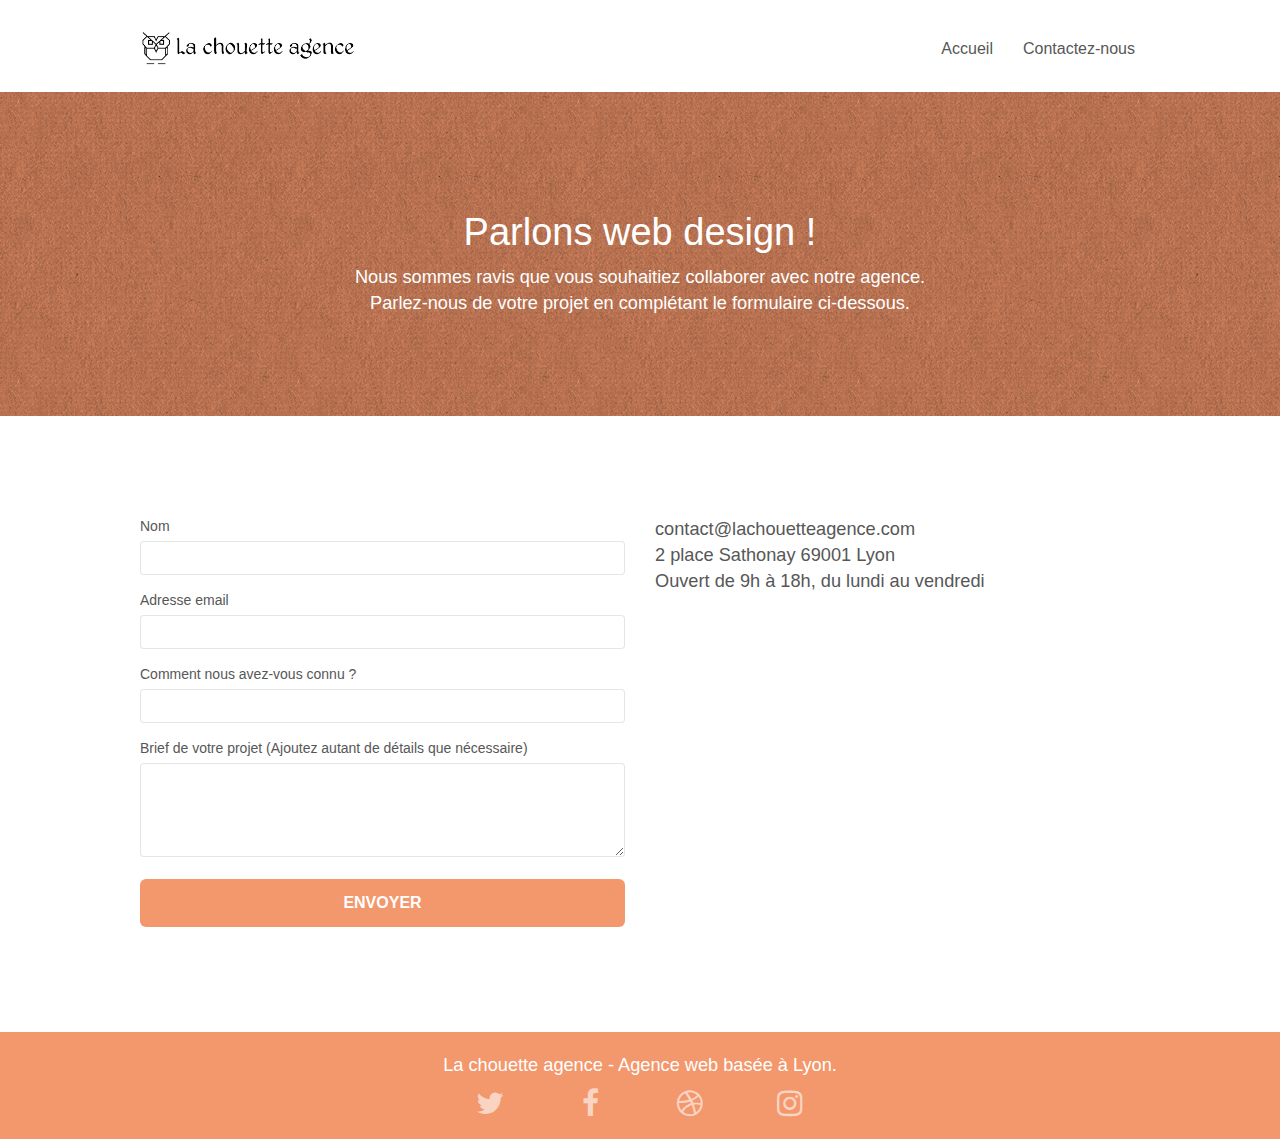
==== page2.html @ 3ee003ad "ajout balise sémantique" ====
<!doctype html>
<html lang="fr">
<head>
    <meta charset="utf-8">
    <meta name="viewport" content="width=device-width, initial-scale=1.0, viewport-fit=cover">
    <link rel="shortcut icon" type="image/png" href="favicon.jpg">
    <!-- CSS -->
	<link rel="stylesheet" type="text/css" href="./css/bootstrap.css">
	<link rel="stylesheet" type="text/css" href="style.css">
	<link rel="stylesheet" type="text/css" href="./css/font-awesome.css">
	<link rel="stylesheet" type="text/css" href="./css/et-line.css">
	<!--CSS END-->
    <!--Javascript-->
	<script src="./js/jquery-2.1.0.js" defer></script>
	<script src="./js/bootstrap.js" defer></script>
	<script src="./js/blocs.js" defer></script>
	<script src="./js/jquery.touchSwipe.js" defer></script>
	<script src="./js/gmaps.js" defer></script>
	<!--Javascript END-->

    <title>La chouette agence - Entreprise de Web Design à Lyon</title>
	<meta name="description"
	content="La chouette agence est une agence web design qui aide les entreprises à devenir attractives et visibles dur internet.">
</head>
<body>
<!-- Principal conteneur -->
<div class="page-container">
    
<!-- bloc-0 -->
<header class="bloc bgc-white l-bloc " id="bloc-0">
	<div class="container bloc-sm">
		<nav class="navbar row">
			<div class="navbar-header">
				<a class="navbar-brand" href="index.html"><img src="img/la-chouette-agence.png" alt="logo de la chouette agence" height="40" /></a>
				<button id="nav-toggle" type="button" class="ui-navbar-toggle navbar-toggle" data-toggle="collapse" data-target=".navbar-1">
					<span class="sr-only">Toggle navigation</span><span class="icon-bar"></span><span class="icon-bar"></span><span class="icon-bar"></span>
				</button>
			</div>
			<div class="collapse navbar-collapse navbar-1 special-dropdown-nav">
				<ul class="site-navigation nav navbar-nav">
					<li>
						<a href="index.html">Accueil</a>
					</li>
					<li>
						<a href="page2.html">Contactez-nous</a>
					</li>
				</ul>
			</div>
		</nav>
	</div>
</header>
<!-- bloc-0 END -->

<!-- bloc-6 -->
<section class="bloc bg-dots-bg bg-repeat bgc-atomic-tangerine d-bloc bloc-bg-texture texture-paper" id="bloc-6">
	<div class="container bloc-lg">
		<div class="row">
			<div class="col-sm-12">
				<h1 class="text-center hero-bloc-text tc-white">
					Parlons web design !
				</h1>
				<p class="text-center mg-lg tc-white tight-width-whitespace">
					Nous sommes ravis que vous souhaitiez collaborer avec notre agence.<br>
					Parlez-nous de votre projet en complétant le formulaire ci-dessous.
				</p>
			</div>
		</div>
	</div>
</section>
<!-- bloc-6 END -->

<!-- bloc-7 -->
<section class="bloc bgc-white l-bloc" id="bloc-7">
	<div class="container bloc-lg">
		<div class="row">
			<div class="col-sm-6">
				<form id="form_1" novalidate success-msg="Your message has been sent." fail-msg="Sorry it seems that our mail server is not responding, Sorry for the inconvenience!">
					<div class="form-group">
						<label for="name">
							Nom
						</label>
						<input id="name" class="form-control" required />
					</div>
					<div class="form-group">
						<label for="email">
							Adresse email
						</label>
						<input id="email" class="form-control" type="email" required />
					</div>
					<div class="form-group">
						<label for="input_504">
							Comment nous avez-vous connu ?
						</label>
						<input class="form-control" type="email" required id="input_504" />
					</div>
					<div class="form-group">
						<label for="message">
							Brief de votre projet (Ajoutez autant de détails que nécessaire)<br>
						</label><textarea id="message" class="form-control" rows="4" cols="50" required></textarea>
					</div> 
					<button class="bloc-button btn btn-lg btn-block cta-hero btn-atomic-tangerine" type="submit">
						Envoyer
					</button>
				</form>
			</div>
			<div class="col-sm-6">
				<p>
					contact@lachouetteagence.com<br>2 place Sathonay 69001 Lyon<br>Ouvert de 9h à 18h, du lundi au vendredi<br>
				</p>
			</div>
		</div>
	</div>
</section>
<!-- bloc-7 END -->

<!-- ScrollToTop Button -->
<a class="bloc-button btn btn-d scrollToTop" onclick="scrollToTarget('1')"><span class="fa fa-chevron-up"></span></a>
<!-- ScrollToTop Button END-->


<!-- Footer - bloc-8 -->
<footer class="bloc bgc-atomic-tangerine d-bloc" id="bloc-8">
	<div class="container bloc-sm">
		<div class="row">
			<div class="col-sm-12">
				<p class="text-center white">
					La chouette agence - Agence web basée à Lyon.<br>
				</p>
				<div class="row row-no-gutters social">
					<div class="col-sm-3">
						<div class="text-center">
							<a class="social" href="index.html"><span class="fa fa-twitter icon-md"></span></a>
						</div>
					</div>
					<div class="col-sm-3">
						<div class="text-center">
							<a class="social" href="index.html"><span class="fa fa-facebook icon-md"></span></a>
						</div>
					</div>
					<div class="col-sm-3">
						<div class="text-center">
							<a class="social" href="index.html"><span class="fa fa-dribbble icon-md"></span></a>
						</div>
					</div>
					<div class="col-sm-3">
						<div class="text-center">
							<a class="social" href="index.html"><span class="fa fa-instagram icon-md"></span></a>
						</div>
					</div>
				</div>
			</div>
		</div>
	</div>
</footer>
<!-- Footer - bloc-8 END -->

</div>
<!-- Principal conteneur END -->
    

</body>
</html>
---- style.css ----
body {
    margin: 0;
    padding: 0;
    background: #FFF;
    overflow-x: hidden;
    -webkit-font-smoothing: antialiased;
    -moz-osx-font-smoothing: grayscale;
}

.customer-advice {
    font-size: 1.3em;
    color: black;
}
.customer-advice p {
    font-size: 0.8em;
    color:black;
}

a,
button {
    transition: all .3s ease-in-out;
    outline: none!important;
}

a:hover {
    text-decoration: none;
    cursor: pointer;
}

#page-loading-blocs-notifaction {
    position: fixed;
    top: 0;
    bottom: 0;
    width: 100%;
    z-index: 100000;
    background: #FFFFFF url("img/pageload-spinner.gif") no-repeat center center;
}

.bloc {
    width: 100%;
    clear: both;
    background: 50% 50% no-repeat;
    padding: 0 50px;
    -webkit-background-size: cover;
    -moz-background-size: cover;
    -o-background-size: cover;
    background-size: cover;
    position: relative;
}

.bloc .container {
    padding-left: 0;
    padding-right: 0;
}

.bloc-lg {
    padding: 100px 50px;
}

.bloc-md {
    padding: 50px;
}

.bloc-sm {
    padding: 20px 50px;
}

.bg-center,
.bg-l-edge,
.bg-r-edge,
.bg-t-edge,
.bg-b-edge,
.bg-tl-edge,
.bg-bl-edge,
.bg-tr-edge,
.bg-br-edge,
.bg-repeat {
    -webkit-background-size: auto!important;
    -moz-background-size: auto!important;
    -o-background-size: auto!important;
    background-size: auto!important;
}

.bg-repeat {
    background: repeat;
}

.bg-t-edge {
    background: top no-repeat;
}

.bloc-bg-texture::before {
    content: "";
    background-size: 2px 2px;
    position: absolute;
    top: 0;
    bottom: 0;
    left: 0;
    right: 0;
}

.texture-paper::before {
    background: url("img/texture-paper.png");
    background-size: 280px 280px;
}

.b-parallax {
    background-attachment: fixed;
}

.d-bloc {
    color: rgba(255, 255, 255, .7);
}

.d-bloc button:hover {
    color: rgba(255, 255, 255, .9);
}

.d-bloc .icon-round,
.d-bloc .icon-square,
.d-bloc .icon-rounded,
.d-bloc .icon-semi-rounded-a,
.d-bloc .icon-semi-rounded-b {
    border-color: rgba(255, 255, 255, .9);
}

.d-bloc .divider-h span {
    border-color: rgba(255, 255, 255, .2);
}

.d-bloc .a-btn,
.d-bloc .navbar a,
.d-bloc .navbar-brand,
.d-bloc a .icon-sm,
.d-bloc a .icon-md,
.d-bloc a .icon-lg,
.d-bloc a .icon-xl,
.d-bloc h1 a,
.d-bloc h2 a,
.d-bloc h3 a,
.d-bloc h4 a,
.d-bloc h5 a,
.d-bloc h6 a,
.d-bloc p a {
    color: rgba(255, 255, 255, .6);
}

.d-bloc .a-btn:hover,
.d-bloc .navbar a:hover,
.d-bloc .navbar-brand:hover,
.d-bloc a:hover .icon-sm,
.d-bloc a:hover .icon-md,
.d-bloc a:hover .icon-lg,
.d-bloc a:hover .icon-xl,
.d-bloc h1 a:hover,
.d-bloc h2 a:hover,
.d-bloc h3 a:hover,
.d-bloc h4 a:hover,
.d-bloc h5 a:hover,
.d-bloc h6 a:hover,
.d-bloc p a:hover {
    color: rgba(255, 255, 255, 1);
}

.d-bloc .navbar-toggle .icon-bar {
    background: rgba(255, 255, 255, 1);
}

.d-bloc .btn-wire,
.d-bloc .btn-wire:hover {
    color: rgba(255, 255, 255, 1);
    border-color: rgba(255, 255, 255, 1);
}

.d-bloc .panel {
    color: rgba(0, 0, 0, .5);
}

.d-bloc .panel button:hover {
    color: rgba(0, 0, 0, .7);
}

.d-bloc .panel icon {
    border-color: rgba(0, 0, 0, .7);
}

.d-bloc .panel .divider-h span {
    border-color: rgba(0, 0, 0, .1);
}

.d-bloc .panel .a-btn {
    color: rgba(0, 0, 0, .6);
}

.d-bloc .panel .a-btn:hover {
    color: rgba(0, 0, 0, 1);
}

.d-bloc .panel .btn-wire,
.d-bloc .panel .btn-wire:hover {
    color: rgba(0, 0, 0, .7);
    border-color: rgba(0, 0, 0, .3);
}

.d-bloc .panel,
.l-bloc {
    color: rgba(0, 0, 0, .5);
}

.d-bloc .panel button:hover,
.l-bloc button:hover {
    color: rgba(0, 0, 0, .7);
}

.l-bloc .icon-round,
.l-bloc .icon-square,
.l-bloc .icon-rounded,
.l-bloc .icon-semi-rounded-a,
.l-bloc .icon-semi-rounded-b {
    border-color: rgba(0, 0, 0, .7);
}

.d-bloc .panel .divider-h span,
.l-bloc .divider-h span {
    border-color: rgba(0, 0, 0, .1);
}

.d-bloc .panel .a-btn,
.l-bloc .a-btn,
.l-bloc .navbar a,
.l-bloc .navbar-brand,
.l-bloc a .icon-sm,
.l-bloc a .icon-md,
.l-bloc a .icon-lg,
.l-bloc a .icon-xl,
.l-bloc h1 a,
.l-bloc h2 a,
.l-bloc h3 a,
.l-bloc h4 a,
.l-bloc h5 a,
.l-bloc h6 a,
.l-bloc p a {
    color: rgba(0, 0, 0, .6);
}

.d-bloc .panel .a-btn:hover,
.l-bloc .a-btn:hover,
.l-bloc .navbar a:hover,
.l-bloc .navbar-brand:hover,
.l-bloc a:hover .icon-sm,
.l-bloc a:hover .icon-md,
.l-bloc a:hover .icon-lg,
.l-bloc a:hover .icon-xl,
.l-bloc h1 a:hover,
.l-bloc h2 a:hover,
.l-bloc h3 a:hover,
.l-bloc h4 a:hover,
.l-bloc h5 a:hover,
.l-bloc h6 a:hover,
.l-bloc p a:hover {
    color: rgba(0, 0, 0, 1);
}

.l-bloc .navbar-toggle .icon-bar {
    color: rgba(0, 0, 0, .6);
}

.d-bloc .panel .btn-wire,
.d-bloc .panel .btn-wire:hover,
.l-bloc .btn-wire,
.l-bloc .btn-wire:hover {
    color: rgba(0, 0, 0, .7);
    border-color: rgba(0, 0, 0, .3);
}

.voffset {
    margin-top: 30px;
}

.voffset-lg {
    margin-top: 80px;
}

.row-no-gutters {
    margin-right: 0;
    margin-left: 0;
}

.row.row-no-gutters > [class^="col-"],
.row.row-no-gutters > [class*=" col-"] {
    padding-right: 0;
    padding-left: 0;
}

#bloc-1-hero h1 {
    font-size: 32px;
}

.navbar {
    margin-bottom: 0;
    z-index: 1;
}

.navbar-brand {
    height: auto;
    padding: 3px 15px;
    font-size: 25px;
    font-weight: normal;
    font-weight: 600;
    line-height: 44px;
}

.navbar-brand img {
    max-height: 40px;
    margin: 0 5px 0 0;
    display: inline;
}

.navbar-brand img[src$=svg] {
    min-width: 100px;
}

.nav-center .navbar-brand img {
    margin: 0;
}

.navbar .nav {
    padding-top: 2px;
    margin-right: -16px;
    float: right;
    z-index: 1;
}

.nav > li {
    float: left;
    margin-top: 4px;
    font-size: 16px;
}

.navbar-nav .open .dropdown-menu > li > a {
    text-align: inherit;
}

.nav > li a:hover,
.nav > li a:focus {
    background: transparent;
}

.navbar-toggle {
    margin: 10px 10px 0 0;
    border: 0px;
}

.navbar-toggle:hover {
    background: transparent!important;
}

.navbar-toggle .icon-bar {
    background-color: rgba(0, 0, 0, .5);
    width: 26px;
}

.nav-invert .navbar .nav {
    float: left;
}

.nav-invert .navbar-header,
.nav-invert .navbar-brand {
    float: right;
    position: relative;
    z-index: 2;
}

@media (min-width: 768px) {
    .site-navigation {
        position: absolute;
        top: 50%;
        right: 20px;
        transform: translate(0, -50%);
        -webkit-transform: translateY(-50%);
    }
    .nav > li .dropdown-menu a,
    .nav > li .dropdown-menu a:hover {
        color: #484848;
    }
    .nav-invert .site-navigation {
        left: 0;
        right: 0;
    }
    .nav-center {
        text-align: center;
    }
    .nav-center .navbar-header {
        width: 100%;
    }
    .nav-center .navbar-header,
    .nav-center .navbar-brand,
    .nav-center .nav > li {
        float: none;
        display: inline-block;
    }
    .nav-center .site-navigation {
        position: relative;
        width: 100%;
        right: 0;
        margin-right: 0px;
        margin-top: 20px;
    }
    .nav-center.mini-nav .navbar-toggle {
        float: none;
        margin: 10px auto 0;
    }
}

.nav > li > .dropdown a {
    background: none!important;
    display: block;
    padding: 14px 15px;
}

nav .caret {
    margin: 0 5px;
}

.dropdown-menu .dropdown-menu {
    top: -8px;
    left: 100%;
}

.dropdown-menu .dropmenu-flow-right {
    top: 100%;
    left: 0;
    margin-left: -1px;
    border-top-left-radius: 0;
    border-top-right-radius: 0;
}

.dropdown-menu .dropdown span {
    border: 4px solid black;
    border-top-color: transparent;
    border-right-color: transparent;
    border-bottom-color: transparent;
    margin: 6px -5px 0 0!important;
    float: right;
}

.mg-md {
    margin-top: 10px;
    margin-bottom: 20px;
}

.mg-lg {
    margin-top: 10px;
    margin-bottom: 40px;
}

.btn {
    margin: 0 5px 5px 0;
}

.btn.pull-right {
    margin: 0 0 5px 5px;
}

.btn-d,
.btn-d:hover,
.btn-d:focus {
    color: #FFF;
    background: rgba(0, 0, 0, .3);
}

button {
    outline: none!important;
}

.btn-rd {
    border-radius: 40px;
}

.btn-clean {
    border: 1px solid rgba(0, 0, 0, .08);
    border-bottom-color: rgba(0, 0, 0, .1);
    text-shadow: 0 1px 0 rgba(0, 0, 1, .1);
    box-shadow: 0 1px 3px rgba(0, 0, 1, .25), inset 0 1px 0 0 rgba(255, 255, 255, .15);
}

.icon-md {
    font-size: 30px!important;
}

.icon-lg {
    font-size: 60px!important;
}

.sm-shadow {
    text-shadow: 0 1px 2px rgba(0, 0, 0, .3);
}

.panel-sq,
.panel-sq .panel-heading,
.panel-sq .panel-footer {
    border-radius: 0;
}

.panel-rd {
    border-radius: 30px;
}

.panel-rd .panel-heading {
    border-radius: 29px 29px 0 0;
}

.panel-rd .panel-footer {
    border-radius: 0 0 29px 29px;
}

.form-control {
    border-color: rgba(0, 0, 0, .1);
    box-shadow: none;
}

.scrollToTop {
    width: 40px;
    height: 40px;
    position: fixed;
    bottom: 20px;
    right: 20px;
    opacity: 0;
    z-index: 500;
    transition: all .3s ease-in-out;
}

.scrollToTop span {
    margin-top: 6px;
}

.showScrollTop {
    font-size: 14px;
    opacity: 1;
}

a[data-lightbox] {
    position: relative;
    display: block;
    text-align: center;
}

a[data-lightbox]:hover::before {
    content: "+";
    font-family: "HelveticaNeue-Light", "Helvetica Neue Light", "Helvetica Neue", Helvetica, Arial;
    font-size: 32px;
    width: 50px;
    height: 50px;
    margin-left: -25px;
    border-radius: 50%;
    background: rgba(0, 0, 0, .6);
    color: #FFF;
    font-weight: 100;
    z-index: 1;
    position: absolute;
    top: 50%;
    transform: translateY(-50%);
    -webkit-transform: translateY(-50%);
}

a[data-lightbox]:hover img {
    opacity: 0.6;
    -webkit-animation-fill-mode: none;
    animation-fill-mode: none;
}

#lightbox-modal {
    display: flex;
    align-items: center;
}

#lightbox-modal .modal-dialog {
    width: 90%;
    max-width: 900px;
    margin: 0 auto 0;
}

#lightbox-modal .modal-dialog img {
    max-height: 90vh;
    margin: 0 auto;
}

.lightbox-caption {
    padding: 20px;
    color: #FFF;
    background: rgba(0, 0, 0, .5);
    position: absolute;
    left: 15px;
    right: 15px;
    bottom: 5px;
}

.close-lightbox {
    color: #FFF;
    font-size: 30px;
    position: absolute;
    top: 20px;
    right: 20px;
    z-index: 20;
    background: rgba(0, 0, 0, .5);
    border: none;
    line-height: 30px;
    padding: 0 9px 5px;
    opacity: 0.3;
}

.close-lightbox:hover,
.next-lightbox:hover,
.prev-lightbox:hover {
    opacity: 1.0;
    color: #FFF;
}

.next-lightbox,
.prev-lightbox {
    font-size: 20px;
    color: rgba(255, 255, 255, .9);
    background: rgba(0, 0, 0, .5);
    transition: all .2s ease-in-out;
    position: absolute;
    top: 45%;
    z-index: 1;
    opacity: 0.4;
}

.next-lightbox {
    padding: 6px 8px 1px 13px;
    right: 25px;
}

.prev-lightbox {
    padding: 6px 13px 1px 10px;
    left: 25px;
}

.snapshot-lb .modal-body {
    padding-bottom: 45px;
}

.snapshot-lb .lightbox-caption {
    padding: 0;
    color: rgba(0, 0, 0, .5);
    background: none;
}

h1,
h2,
h3,
h4,
h5,
h6,
p,
label,
.btn,
a {
    font-family: "helvetica";
    font-weight: 400;
    color: #575757!important;
}

.container {
    max-width: 1000px;
}

.hero-bloc-text {
    font-size: 38px;
}

.hero-bloc-text-sub {
    font-size: 36px;
}

.statement-bloc-text {
    line-height: 26px;
    font-style: italic;
    font-size: 20px;
    text-align: center;
    font-weight: lighter;
    max-width: 520px;
    margin: auto auto auto auto;
}

p {
    font-size: 1.3em;
}

.tight-width-whitespace {
    max-width: 600px;
    margin: auto auto auto auto;
}

.h1 {
    font-size: 20px;
    font-family: "Open Sans";
}

.cta-hero {
    margin-top: 22px;
    color: #FFFFFF!important;
    text-transform: uppercase;
    padding: 12px 28px 12px 28px;
    font-size: 16px;
    font-weight: 700;
}

.social {
    max-width: 400px;
    margin: auto auto auto auto;
}

h2 {
    font-size: 22px;
    line-height: 1.4em;
}

h3 {
    font-size: 15px;
    text-transform: uppercase;
    font-weight: 700;
    color: #333333!important;
}

.med-width-whitespace {
    max-width: 800px;
    margin: auto auto auto auto;
    box-shadow: 0px 0px 0px #000000;
}

h1 {
    color: #333333!important;
}

h4 {
    color: #333333!important;
}

.icons {
    margin-bottom: 14px;
    margin-top: 24px;
}

.white {
    color:white !important;
}

.portfolio-thumb {
    margin-bottom: 24px;
}

.portfolio-row {
    margin-bottom: 44px;
    margin-top: 50px;
}

.avatar {
    box-shadow: 0px 4px 9px rgba(0, 0, 0, 0.3);
}

.black-background {
    background-color: rgba(165, 147, 99, 0.7);
    padding: 40px 40px 40px 40px;
}

.bold-link {
    font-weight: 900;
    text-decoration: underline!important;
}

.bgc-white {
    background-color: #FFFFFF;
}

.bgc-dark-slate-blue {
    background-color: #364577;
}

.bgc-atomic-tangerine {
    background-color: #f3976c;
}

.tc-white {
    color: white !important;
}

.btn-atomic-tangerine {
    background: #F3976C;
    color: #FFFFFF!important;
}

.btn-atomic-tangerine:hover {
    background: #c27956 !important;
    color: #FFFFFF !important;
}

.ltc-white {
    color: #FFFFFF !important;
}

.ltc-white:hover {
    color: #cccccc !important;
}

.ltc-atomic-tangerine {
    color: #F3976C !important;
}

.ltc-atomic-tangerine:hover {
    color: #c27956!important;
}

.icon-dark-slate-blue {
    color: #364577!important;
    border-color: #364577!important;
}

.bg-dots-bg {
    background-image: url("img/dots-bg.png");
}

.bg-lines-h2-bg {
    background-image: url("img/lines-h2-bg.png");
}

.bg-banniere {
    background-image: url("img/la-chouette-agence-banniere.jpg");
}

.bg-presentation {
    background-image: url("img/image-de-presentation.jpg");
}

@media (max-width: 1024px) {
    .bloc {
        padding-left: 20px;
        padding-right: 20px;
    }
    .bloc.full-width-bloc,
    .bloc-tile-2.full-width-bloc .container,
    .bloc-tile-3.full-width-bloc .container,
    .bloc-tile-4.full-width-bloc .container {
        padding-left: 0;
        padding-right: 0;
    }
}

@media (max-width: 992px) and (min-width: 768px) {
    .navbar .nav {
        max-width: 80%
    }
    .nav-center.navbar .nav {
        max-width: 100%
    }
}

@media only screen and (min-width: 768px) and (max-width: 1024px) and (orientation: landscape) {
    .b-parallax {
        background-attachment: scroll;
    }
}

@media only screen and (min-width: 1024px) and (max-width: 1366px) and (-webkit-min-device-pixel-ratio: 1.5) {
    .b-parallax {
        background-attachment: scroll;
    }
}

@media (max-width: 991px) {
    .container {
        width: 100%;
    }
    .b-parallax {
        background-attachment: scroll;
    }
    .page-container,
    #hero-bloc {
        overflow-x: hidden;
        position: relative;
    }
    
    .bloc-group,
    .bloc-group .bloc {
        display: block;
        width: 100%;
    }
    .bloc-fill-screen .fill-bloc-top-edge,
    .bloc-fill-screen .fill-bloc-bottom-edge {
        padding: 0 20px;
    }
}

@media (max-width: 767px) {
    .page-container {
        overflow-x: hidden;
        position: relative;
    }
    h1,
    h2,
    h3,
    h4,
    h5,
    h6,
    p,
    #disqus_thread {
        padding-left: 10px!important;
        padding-right: 10px!important;
    }
    .b-parallax {
        background-attachment: scroll;
    }
    .navbar .nav {
        padding-top: 0;
        border-top: 1px solid rgba(0, 0, 0, .2);
        float: none!important;
    }
    .navbar.row {
        margin-left: 0;
        margin-right: 0;
    }
    .site-navigation {
        position: inherit;
        transform: none;
        -webkit-transform: none;
        -ms-transform: none;
    }
    .nav > li {
        margin-top: 0;
        border-bottom: 1px solid rgba(0, 0, 0, .1);
        background: rgba(0, 0, 0, .05);
        text-align: left;
        padding-left: 15px;
        width: 100%;
    }
    .nav > li:hover {
        background: rgba(0, 0, 0, .08);
    }
    .dropdown .dropdown a .caret {
        float: none;
        margin: 5px 0 0 10px!important;
        border: 4px solid black;
        border-bottom-color: transparent;
        border-right-color: transparent;
        border-left-color: transparent;
    }
    #hero-bloc .navbar .nav {
        background: rgba(0, 0, 0, .8);
    }
    #hero-bloc .navbar .nav a {
        color: rgba(255, 255, 255, .6);
    }
    .hero {
        padding: 50px 0;
    }
    .hero-nav {
        left: -1px;
        right: -1px;
    }
    .navbar-collapse {
        padding: 0;
        overflow-x: hidden;
        -webkit-box-shadow: none;
        box-shadow: none;
    }
    .navbar-brand img {
        max-height: 40px;
        width: auto;
    }
    .nav-invert .navbar-header {
        float: none;
        width: 100%;
    }
    .nav-invert .navbar-toggle {
        float: left;
        margin-left: 10px;
    }
    .bloc {
        padding-left: 0;
        padding-right: 0;
    }
    .bloc-xxl,
    .bloc-xl,
    .bloc-lg {
        padding: 40px 0;
    }
    .bloc-sm,
    .bloc-md {
        padding-left: 0;
        padding-right: 0;
    }
    .bloc-tile-2 .container,
    .bloc-tile-3 .container,
    .bloc-tile-4 .container,
    .bloc-fill-screen .fill-bloc-top-edge,
    .bloc-fill-screen .fill-bloc-bottom-edge {
        padding-left: 0;
        padding-right: 0;
    }
    .a-block {
        padding: 0 10px;
    }
    .btn-dwn {
        display: none;
    }
    .voffset {
        margin-top: 5px;
    }
    .voffset-md {
        margin-top: 20px;
    }
    .voffset-lg {
        margin-top: 30px;
    }
    form {
        padding: 5px;
    }
    .close-lightbox {
        display: inline-block;
    }
    .blocsapp-device-iphone5 {
        background-size: 216px 425px;
        padding-top: 60px;
        width: 216px;
        height: 425px;
    }
    .blocsapp-device-iphone5 img {
        width: 180px;
        height: 320px;
    }
}

@media (max-width: 400px) {
    .bloc {
        padding-left: 0;
        padding-right: 0;
    }
}

@media (max-width: 767px) {
    .bloc-mob-center-text {
        text-align: center;
    }
}
---- css/et-line.css ----
@font-face {
    font-family: et-line;
    src: url(../fonts/et-line.eot);
    src: url(../fonts/et-line.eot?#iefix) format('embedded-opentype'), url(../fonts/et-line.woff) format('woff'), url(../fonts/et-line.ttf) format('truetype'), url(../fonts/et-line.svg#et-line) format('svg');
    font-weight: 400;
    font-display: swap;
    font-style: normal
    
}

.et-icon-adjustments,
.et-icon-alarmclock,
.et-icon-anchor,
.et-icon-aperture,
.et-icon-attachment,
.et-icon-bargraph,
.et-icon-basket,
.et-icon-beaker,
.et-icon-bike,
.et-icon-book-open,
.et-icon-briefcase,
.et-icon-browser,
.et-icon-calendar,
.et-icon-camera,
.et-icon-caution,
.et-icon-chat,
.et-icon-circle-compass,
.et-icon-clipboard,
.et-icon-clock,
.et-icon-cloud,
.et-icon-compass,
.et-icon-desktop,
.et-icon-dial,
.et-icon-document,
.et-icon-documents,
.et-icon-download,
.et-icon-dribbble,
.et-icon-edit,
.et-icon-envelope,
.et-icon-expand,
.et-icon-facebook,
.et-icon-flag,
.et-icon-focus,
.et-icon-gears,
.et-icon-genius,
.et-icon-gift,
.et-icon-global,
.et-icon-globe,
.et-icon-googleplus,
.et-icon-grid,
.et-icon-happy,
.et-icon-hazardous,
.et-icon-heart,
.et-icon-hotairballoon,
.et-icon-hourglass,
.et-icon-key,
.et-icon-laptop,
.et-icon-layers,
.et-icon-lifesaver,
.et-icon-lightbulb,
.et-icon-linegraph,
.et-icon-linkedin,
.et-icon-lock,
.et-icon-magnifying-glass,
.et-icon-map,
.et-icon-map-pin,
.et-icon-megaphone,
.et-icon-mic,
.et-icon-mobile,
.et-icon-newspaper,
.et-icon-notebook,
.et-icon-paintbrush,
.et-icon-paperclip,
.et-icon-pencil,
.et-icon-phone,
.et-icon-picture,
.et-icon-pictures,
.et-icon-piechart,
.et-icon-presentation,
.et-icon-pricetags,
.et-icon-printer,
.et-icon-profile-female,
.et-icon-profile-male,
.et-icon-puzzle,
.et-icon-quote,
.et-icon-recycle,
.et-icon-refresh,
.et-icon-ribbon,
.et-icon-rss,
.et-icon-sad,
.et-icon-scissors,
.et-icon-scope,
.et-icon-search,
.et-icon-shield,
.et-icon-speedometer,
.et-icon-strategy,
.et-icon-streetsign,
.et-icon-tablet,
.et-icon-target,
.et-icon-telescope,
.et-icon-toolbox,
.et-icon-tools,
.et-icon-tools-2,
.et-icon-trophy,
.et-icon-tumblr,
.et-icon-twitter,
.et-icon-upload,
.et-icon-video,
.et-icon-wallet,
.et-icon-wine {
    font-family: et-line;
    font-style: normal;
    font-weight: 400;
    font-variant: normal;
    text-transform: none;
    line-height: 1;
    -webkit-font-smoothing: antialiased;
    -moz-osx-font-smoothing: grayscale;
    display: inline-block
}

.et-icon-mobile:before {
    content: "\e000"
}

.et-icon-laptop:before {
    content: "\e001"
}

.et-icon-desktop:before {
    content: "\e002"
}

.et-icon-tablet:before {
    content: "\e003"
}

.et-icon-phone:before {
    content: "\e004"
}

.et-icon-document:before {
    content: "\e005"
}

.et-icon-documents:before {
    content: "\e006"
}

.et-icon-search:before {
    content: "\e007"
}

.et-icon-clipboard:before {
    content: "\e008"
}

.et-icon-newspaper:before {
    content: "\e009"
}

.et-icon-notebook:before {
    content: "\e00a"
}

.et-icon-book-open:before {
    content: "\e00b"
}

.et-icon-browser:before {
    content: "\e00c"
}

.et-icon-calendar:before {
    content: "\e00d"
}

.et-icon-presentation:before {
    content: "\e00e"
}

.et-icon-picture:before {
    content: "\e00f"
}

.et-icon-pictures:before {
    content: "\e010"
}

.et-icon-video:before {
    content: "\e011"
}

.et-icon-camera:before {
    content: "\e012"
}

.et-icon-printer:before {
    content: "\e013"
}

.et-icon-toolbox:before {
    content: "\e014"
}

.et-icon-briefcase:before {
    content: "\e015"
}

.et-icon-wallet:before {
    content: "\e016"
}

.et-icon-gift:before {
    content: "\e017"
}

.et-icon-bargraph:before {
    content: "\e018"
}

.et-icon-grid:before {
    content: "\e019"
}

.et-icon-expand:before {
    content: "\e01a"
}

.et-icon-focus:before {
    content: "\e01b"
}

.et-icon-edit:before {
    content: "\e01c"
}

.et-icon-adjustments:before {
    content: "\e01d"
}

.et-icon-ribbon:before {
    content: "\e01e"
}

.et-icon-hourglass:before {
    content: "\e01f"
}

.et-icon-lock:before {
    content: "\e020"
}

.et-icon-megaphone:before {
    content: "\e021"
}

.et-icon-shield:before {
    content: "\e022"
}

.et-icon-trophy:before {
    content: "\e023"
}

.et-icon-flag:before {
    content: "\e024"
}

.et-icon-map:before {
    content: "\e025"
}

.et-icon-puzzle:before {
    content: "\e026"
}

.et-icon-basket:before {
    content: "\e027"
}

.et-icon-envelope:before {
    content: "\e028"
}

.et-icon-streetsign:before {
    content: "\e029"
}

.et-icon-telescope:before {
    content: "\e02a"
}

.et-icon-gears:before {
    content: "\e02b"
}

.et-icon-key:before {
    content: "\e02c"
}

.et-icon-paperclip:before {
    content: "\e02d"
}

.et-icon-attachment:before {
    content: "\e02e"
}

.et-icon-pricetags:before {
    content: "\e02f"
}

.et-icon-lightbulb:before {
    content: "\e030"
}

.et-icon-layers:before {
    content: "\e031"
}

.et-icon-pencil:before {
    content: "\e032"
}

.et-icon-tools:before {
    content: "\e033"
}

.et-icon-tools-2:before {
    content: "\e034"
}

.et-icon-scissors:before {
    content: "\e035"
}

.et-icon-paintbrush:before {
    content: "\e036"
}

.et-icon-magnifying-glass:before {
    content: "\e037"
}

.et-icon-circle-compass:before {
    content: "\e038"
}

.et-icon-linegraph:before {
    content: "\e039"
}

.et-icon-mic:before {
    content: "\e03a"
}

.et-icon-strategy:before {
    content: "\e03b"
}

.et-icon-beaker:before {
    content: "\e03c"
}

.et-icon-caution:before {
    content: "\e03d"
}

.et-icon-recycle:before {
    content: "\e03e"
}

.et-icon-anchor:before {
    content: "\e03f"
}

.et-icon-profile-male:before {
    content: "\e040"
}

.et-icon-profile-female:before {
    content: "\e041"
}

.et-icon-bike:before {
    content: "\e042"
}

.et-icon-wine:before {
    content: "\e043"
}

.et-icon-hotairballoon:before {
    content: "\e044"
}

.et-icon-globe:before {
    content: "\e045"
}

.et-icon-genius:before {
    content: "\e046"
}

.et-icon-map-pin:before {
    content: "\e047"
}

.et-icon-dial:before {
    content: "\e048"
}

.et-icon-chat:before {
    content: "\e049"
}

.et-icon-heart:before {
    content: "\e04a"
}

.et-icon-cloud:before {
    content: "\e04b"
}

.et-icon-upload:before {
    content: "\e04c"
}

.et-icon-download:before {
    content: "\e04d"
}

.et-icon-target:before {
    content: "\e04e"
}

.et-icon-hazardous:before {
    content: "\e04f"
}

.et-icon-piechart:before {
    content: "\e050"
}

.et-icon-speedometer:before {
    content: "\e051"
}

.et-icon-global:before {
    content: "\e052"
}

.et-icon-compass:before {
    content: "\e053"
}

.et-icon-lifesaver:before {
    content: "\e054"
}

.et-icon-clock:before {
    content: "\e055"
}

.et-icon-aperture:before {
    content: "\e056"
}

.et-icon-quote:before {
    content: "\e057"
}

.et-icon-scope:before {
    content: "\e058"
}

.et-icon-alarmclock:before {
    content: "\e059"
}

.et-icon-refresh:before {
    content: "\e05a"
}

.et-icon-happy:before {
    content: "\e05b"
}

.et-icon-sad:before {
    content: "\e05c"
}

.et-icon-facebook:before {
    content: "\e05d"
}

.et-icon-twitter:before {
    content: "\e05e"
}

.et-icon-googleplus:before {
    content: "\e05f"
}

.et-icon-rss:before {
    content: "\e060"
}

.et-icon-tumblr:before {
    content: "\e061"
}

.et-icon-linkedin:before {
    content: "\e062"
}

.et-icon-dribbble:before {
    content: "\e063"
}
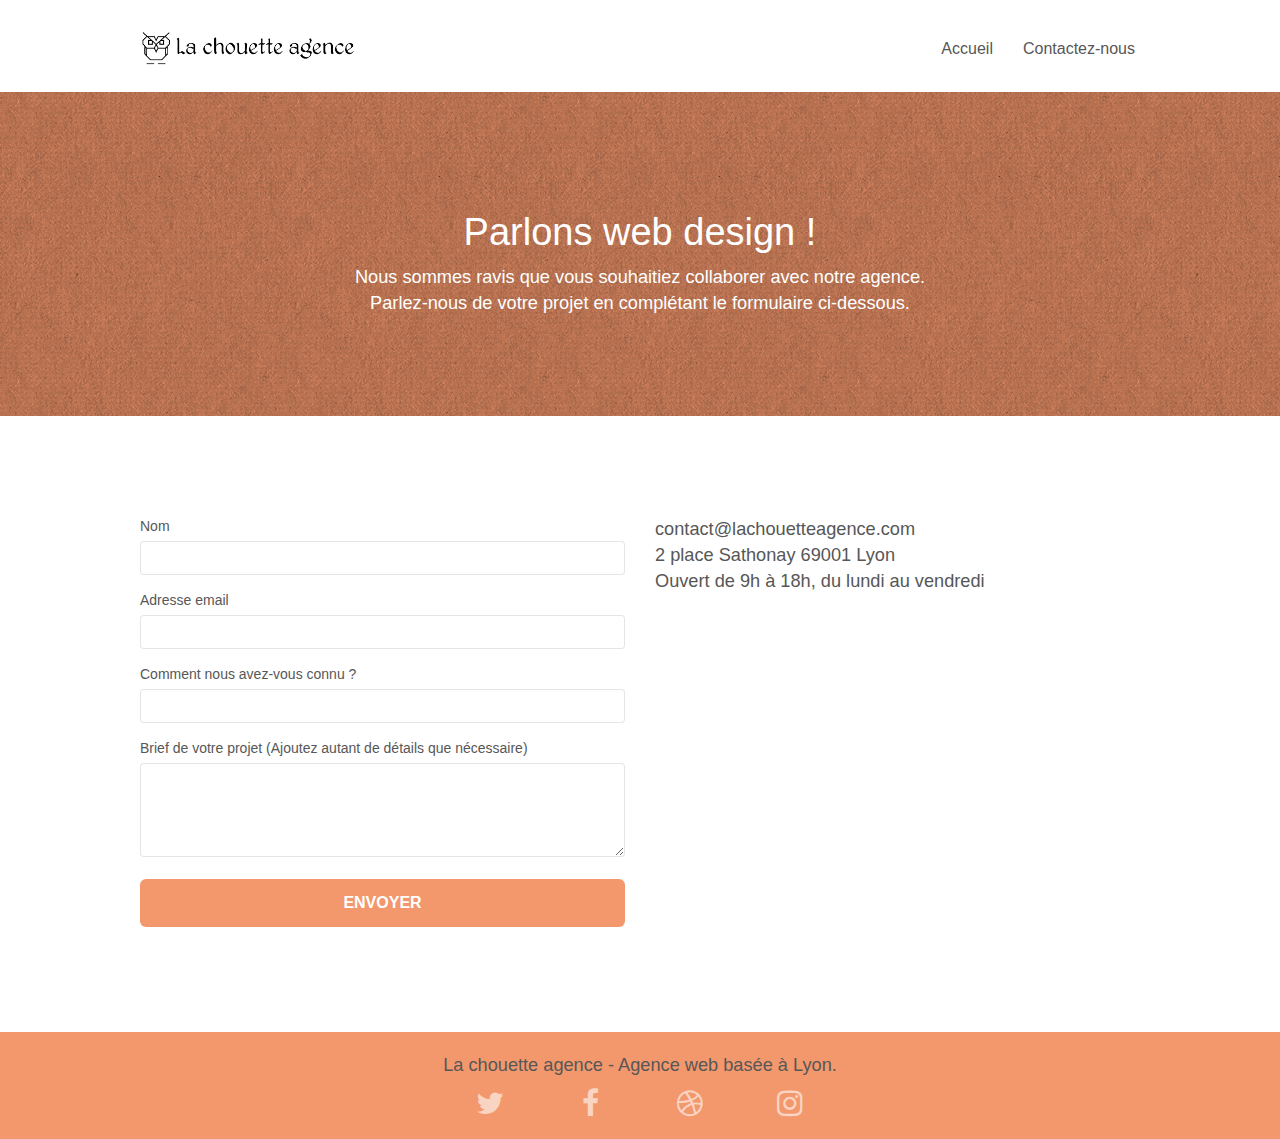
==== commit 19aa757d: "update head page2" ====
--- a/page2.html
+++ b/page2.html
@@ -11,7 +11,8 @@
 	<link rel="stylesheet" type="text/css" href="./css/et-line.css">
 	<!--CSS END-->
     <!--Javascript-->
-	<script src="./js/jquery-2.1.0.js" defer></script>
+	<script src="./js/jquery-3.6.0.js" defer></script>
+	<script src="/js/jquery-migrate-1.4.1.js" defer></script>
 	<script src="./js/bootstrap.js" defer></script>
 	<script src="./js/blocs.js" defer></script>
 	<script src="./js/jquery.touchSwipe.js" defer></script>
--- a/style.css
+++ b/style.css
@@ -744,8 +744,8 @@
     margin-top: 24px;
 }
 
-.white {
-    color:white !important;
+.black {
+    color:black !important;
 }
 
 .portfolio-thumb {
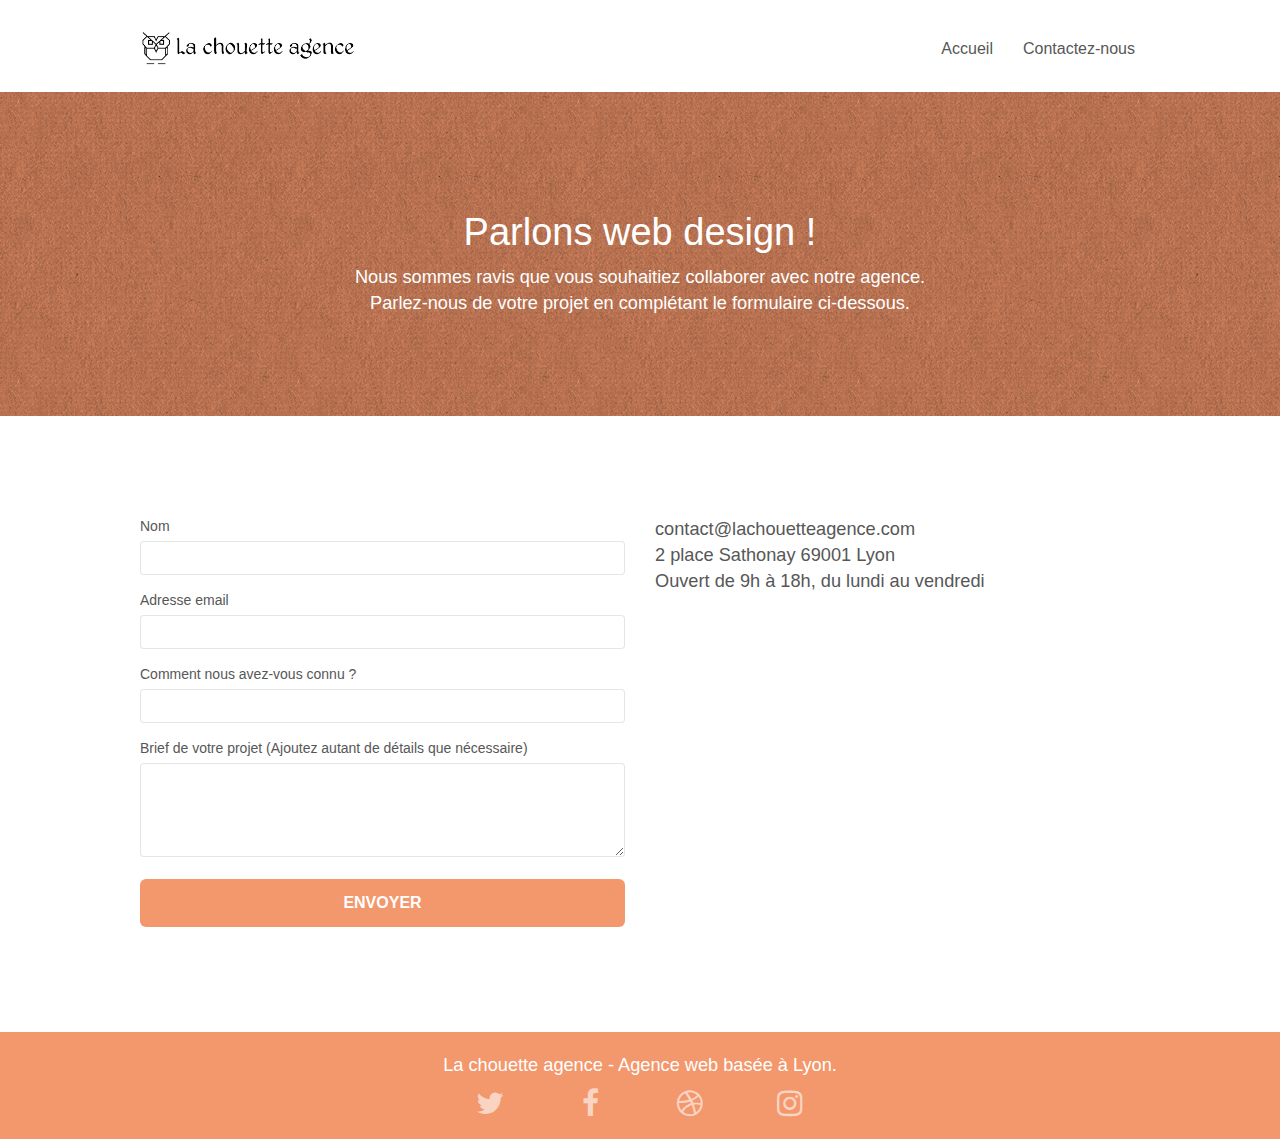
==== commit fb6ced9f: "bootstrap.min.css" ====
--- a/page2.html
+++ b/page2.html
@@ -5,14 +5,14 @@
     <meta name="viewport" content="width=device-width, initial-scale=1.0, viewport-fit=cover">
     <link rel="shortcut icon" type="image/png" href="favicon.jpg">
     <!-- CSS -->
-	<link rel="stylesheet" type="text/css" href="./css/bootstrap.css">
+	<link rel="stylesheet" type="text/css" href="./css/bootstrap.min.css">
 	<link rel="stylesheet" type="text/css" href="style.css">
 	<link rel="stylesheet" type="text/css" href="./css/font-awesome.css">
 	<link rel="stylesheet" type="text/css" href="./css/et-line.css">
 	<!--CSS END-->
     <!--Javascript-->
 	<script src="./js/jquery-3.6.0.js" defer></script>
-	<script src="/js/jquery-migrate-1.4.1.js" defer></script>
+	<script src="./js/jquery-migrate-1.4.1.js" defer></script>
 	<script src="./js/bootstrap.js" defer></script>
 	<script src="./js/blocs.js" defer></script>
 	<script src="./js/jquery.touchSwipe.js" defer></script>
--- a/style.css
+++ b/style.css
@@ -744,6 +744,9 @@
     margin-top: 24px;
 }
 
+.white {
+    color:white !important;
+}
 .black {
     color:black !important;
 }
